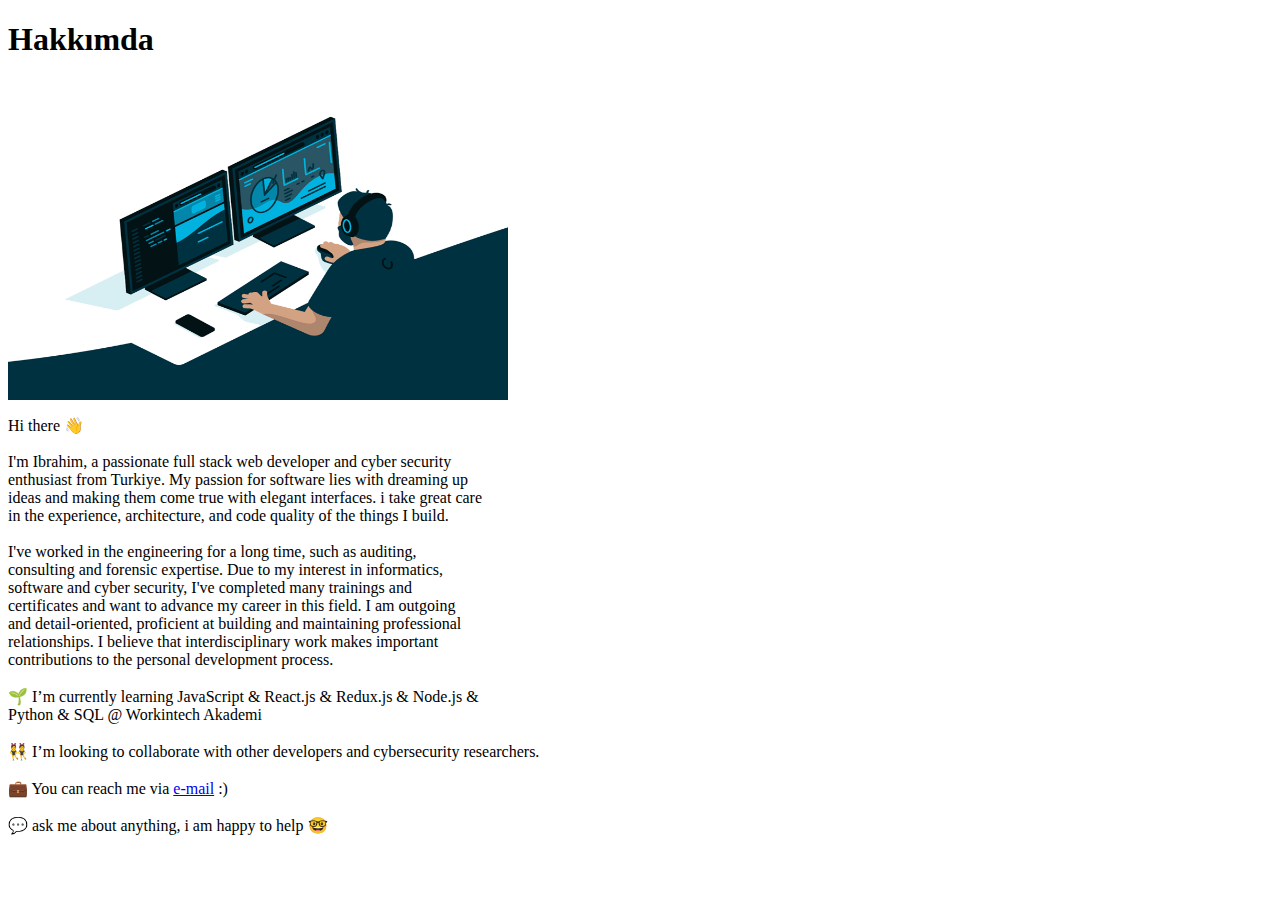
==== about.html @ 8549f3ee "commit" ====
<!DOCTYPE html>
<html lang="tr">
  <head>
    <meta charset="UTF-8" />
    <meta name="viewport" content="width=device-width, initial-scale=1.0" />
    <title>Döküman</title>
  </head>
  <body>
    <h1>Hakkımda</h1>

    <img align="center" alt="GIF" src="code.gif" width="500" height="320" />
    <p style="text-align:justify;">
    Hi there 👋 <br /><br />
      I'm Ibrahim, a passionate full stack web developer and cyber security<br />
      enthusiast from Turkiye. My passion for software lies with dreaming up<br />
      ideas and making them come true with elegant interfaces. i take great
      care<br />
      in the experience, architecture, and code quality of the things I
      build.<br /><br />
      I've worked in the engineering for a long time, such as auditing,<br />
      consulting and forensic expertise. Due to my interest in informatics,<br />
      software and cyber security, I've completed many trainings and<br />
      certificates and want to advance my career in this field. I am outgoing<br />
      and detail-oriented, proficient at building and maintaining
      professional<br />
      relationships. I believe that interdisciplinary work makes important<br />
      contributions to the personal development process.<br /><br />
      🌱 I’m currently learning JavaScript & React.js & Redux.js & Node.js &<br />
      Python & SQL @ Workintech Akademi<br /><br />
      👯 I’m looking to collaborate with other developers and cybersecurity
      researchers.<br /><br />
      💼 You can reach me via
      <a href="mailto:ibrahimfevzi@gmail.com">e-mail</a> :) <br /><br />
      💬 ask me about anything, i am happy to help 🤓<br /></p>
      
    </p>
  </body>
</html>
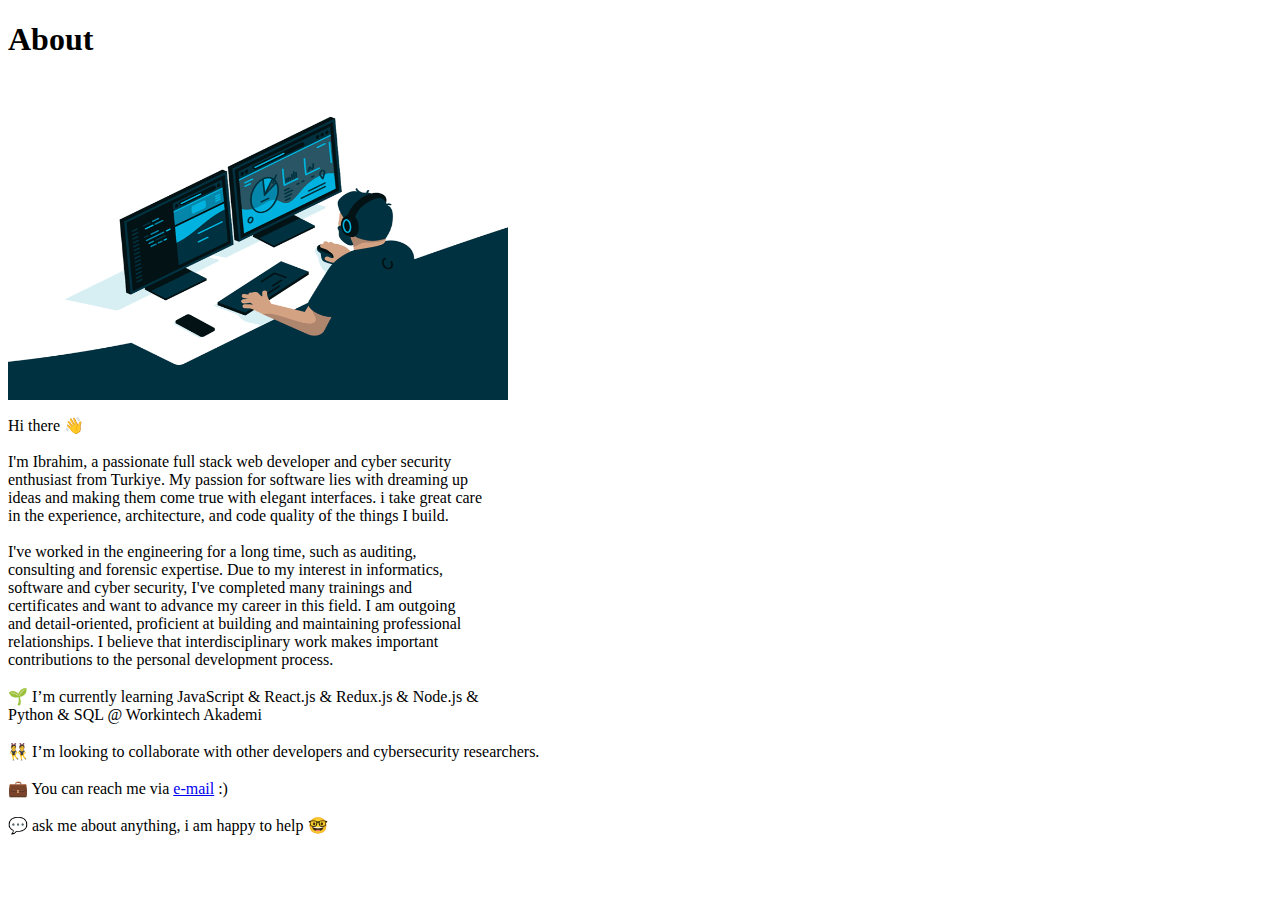
==== commit c5445de1: "Görevler tamamlandı." ====
--- a/about.html
+++ b/about.html
@@ -3,10 +3,10 @@
   <head>
     <meta charset="UTF-8" />
     <meta name="viewport" content="width=device-width, initial-scale=1.0" />
-    <title>Döküman</title>
+    <title>About</title>
   </head>
   <body>
-    <h1>Hakkımda</h1>
+    <h1>About</h1>
 
     <img align="center" alt="GIF" src="code.gif" width="500" height="320" />
     <p style="text-align:justify;">
